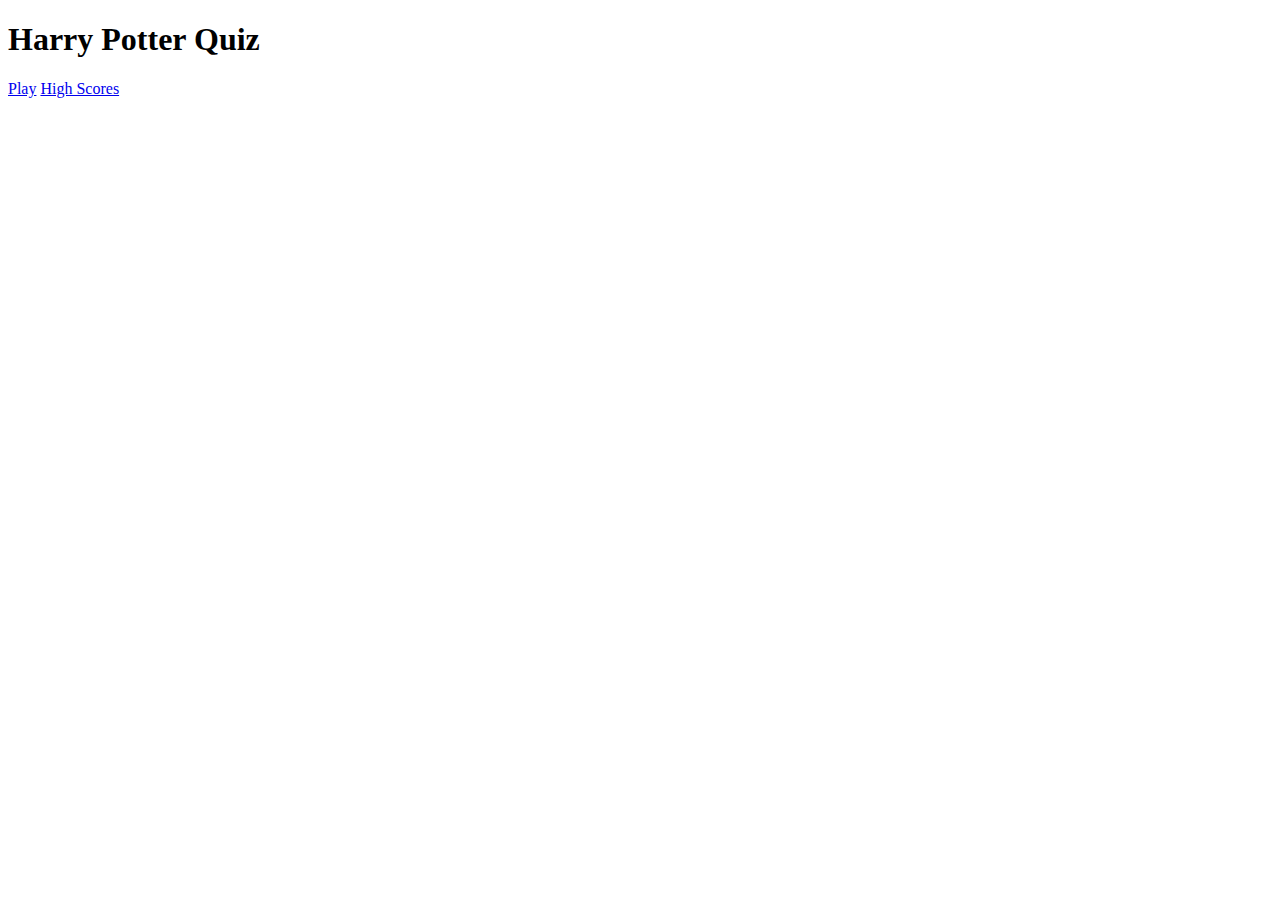
==== index.html @ 7a39ebea "Initial commit" ====
<!DOCTYPE html>
<html lang="en">
<head>
    <meta charset="UTF-8">
    <meta http-equiv="X-UA-Compatible" content="IE=edge">
    <meta name="viewport" content="width=device-width, initial-scale=1.0">

    <link rel="stylesheet" href="style.css">
    <title>Harry Potter Quiz</title>

</head>
<body>
    <div class="container">
        <div id="home" class="flex-center flex-column">
            <h1>Harry Potter Quiz</h1>
            <a class= "btn" href="/game.html">Play</a>
            <a class= "btn" href="/highscore.html">High Scores</a>
        </div>
    </div>
</body>
</html>
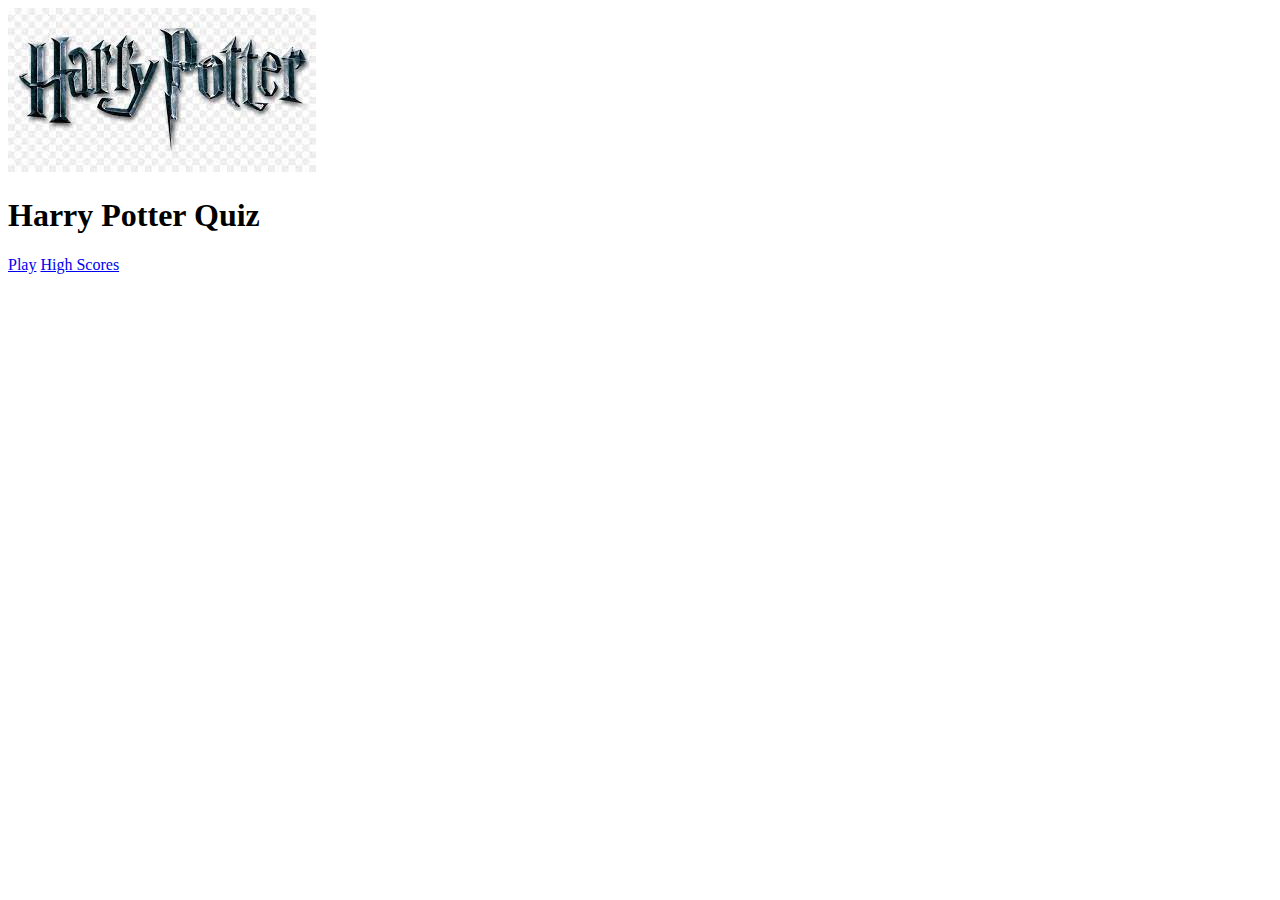
==== commit ce3e8bc4: "Add basic html structure to index.html" ====
--- a/index.html
+++ b/index.html
@@ -1,5 +1,6 @@
 <!DOCTYPE html>
 <html lang="en">
+
 <head>
     <meta charset="UTF-8">
     <meta http-equiv="X-UA-Compatible" content="IE=edge">
@@ -9,13 +10,20 @@
     <title>Harry Potter Quiz</title>
 
 </head>
+
 <body>
-    <div class="container">
-        <div id="home" class="flex-center flex-column">
+    <section class="game-container">
+        <div class="flex-column">
+            <!-- header & logo -->
+            <img class="logo" src="assets/images/hplogo.jpeg" alt="Harry Potter spelled out in Logo">
+            
+            <!-- link to game and high score -->
             <h1>Harry Potter Quiz</h1>
-            <a class= "btn" href="/game.html">Play</a>
-            <a class= "btn" href="/highscore.html">High Scores</a>
+            <a class="btn" href="game.html" aria-label="Play game">Play</a>
+            <a class="btn" href="highscore.html" aria-label="Go to high scores page">High Scores</a>
         </div>
-    </div>
+        </div>
+    </section>
 </body>
+
 </html>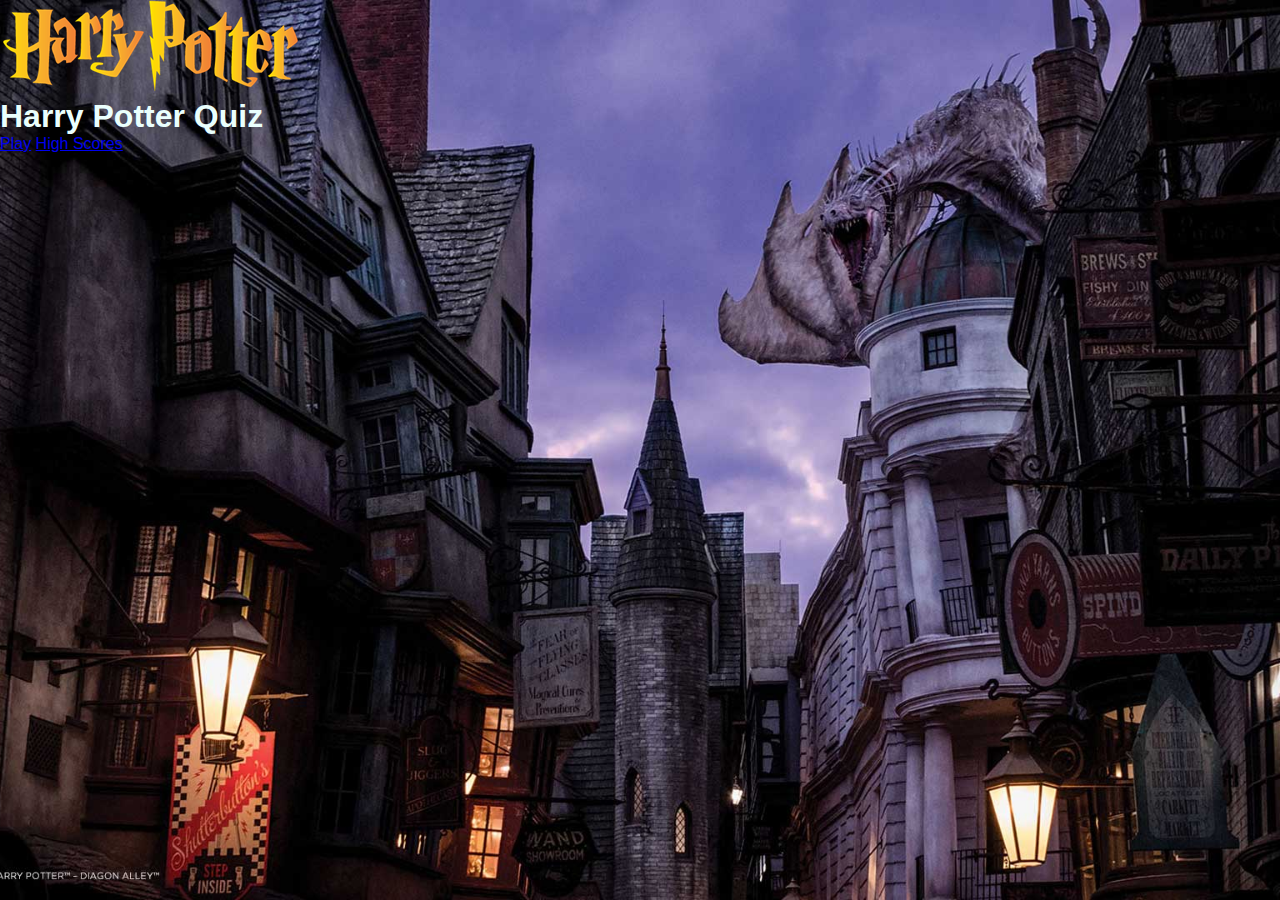
==== commit 9940b131: "Add basic html structure to game.html page" ====
--- a/index.html
+++ b/index.html
@@ -5,8 +5,9 @@
     <meta charset="UTF-8">
     <meta http-equiv="X-UA-Compatible" content="IE=edge">
     <meta name="viewport" content="width=device-width, initial-scale=1.0">
+    <meta name="Description" content="Interactive Harry Potter knowledge quiz game"/>
 
-    <link rel="stylesheet" href="style.css">
+    <link rel="stylesheet" href="assets/css/style.css">
     <title>Harry Potter Quiz</title>
 
 </head>
@@ -15,8 +16,8 @@
     <section class="game-container">
         <div class="flex-column">
             <!-- header & logo -->
-            <img class="logo" src="assets/images/hplogo.jpeg" alt="Harry Potter spelled out in Logo">
-            
+            <img class="logo" src="assets/images/hplogo1.png" alt="Harry Potter spelled out in Logo">
+
             <!-- link to game and high score -->
             <h1>Harry Potter Quiz</h1>
             <a class="btn" href="game.html" aria-label="Play game">Play</a>
--- a/assets/css/style.css
+++ b/assets/css/style.css
@@ -0,0 +1,13 @@
+*{
+    box-sizing: border-box;
+    margin: 0;
+    padding: 0;
+}
+
+body {
+    font-family: 'Roboto', sans-serif;
+    color: #eafffd;
+    background: url("../images/harrypotterbackground.jpeg") no-repeat center center fixed;
+    background-size: cover;
+}
+
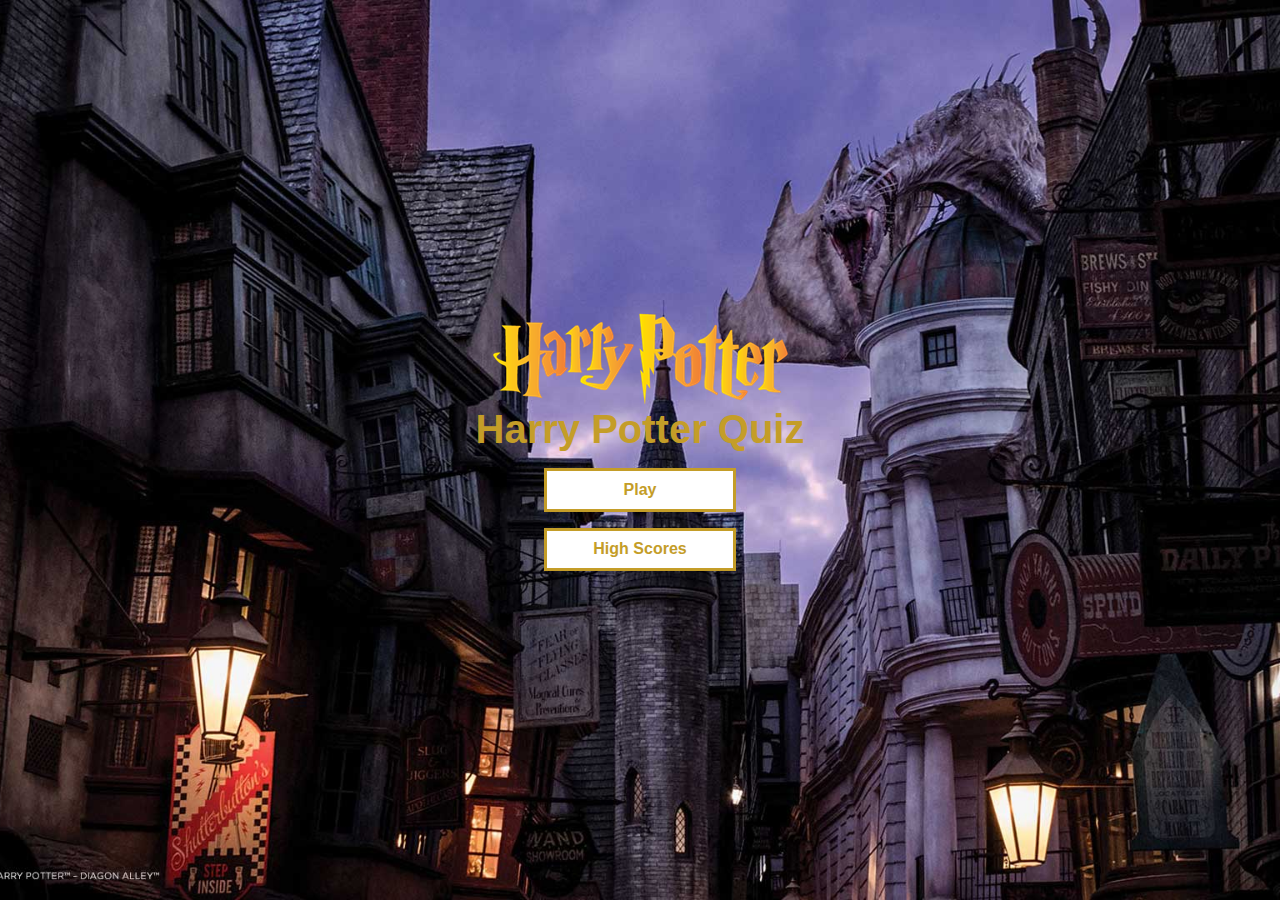
==== commit 6a6e2b37: "Added css styling to buttons, game play page, score bar, progress bar and media queries" ====
--- a/index.html
+++ b/index.html
@@ -21,7 +21,7 @@
             <!-- link to game and high score -->
             <h1>Harry Potter Quiz</h1>
             <a class="btn" href="game.html" aria-label="Play game">Play</a>
-            <a class="btn" href="highscore.html" aria-label="Go to high scores page">High Scores</a>
+            <a class="btn" href="highscores.html" aria-label="Go to high scores page">High Scores</a>
         </div>
         </div>
     </section>
--- a/assets/css/style.css
+++ b/assets/css/style.css
@@ -11,3 +11,211 @@
     background-size: cover;
 }
 
+h1 {
+    font-size: 2.5rem;
+    margin-bottom: 1rem;
+    color: #c49d28;
+}
+
+h2 {
+    margin-bottom: 1rem;
+    color: #c49d28;
+    text-align: center;
+}
+
+/* header and logo */
+
+header {
+    display: grid;
+}
+
+.logo {
+    align-self: center;
+}
+
+/* Game Layout */
+
+/* Game start page */
+
+body {
+    height: 100vh;
+    display: flex;
+    justify-content: center;
+}
+
+.game-container {
+    justify-content: center;
+    align-self: center;
+    padding: 2rem; 
+    display: flex;
+    width: 50rem;
+}
+
+#game {
+    width: 100%;
+}
+
+div > a {
+    display: grid;
+    justify-content: center;
+}
+
+.flex-column {
+    display: flex;
+    flex-direction: column;
+}
+
+/* buttons */
+
+.btn {
+    text-decoration: none;
+    color: #c49d28;
+    font-weight: 600;
+    border: 0.2rem solid #c49d28;
+    padding: 0.6rem;
+    background-color: white;
+    width: 12rem;
+    margin: auto auto 1rem;
+}
+
+.btn:hover {
+    cursor: pointer;
+    box-shadow: 0 0.4rem 1.4rem 0 rgba(196, 157, 40, 0.5);
+    transform: translateY(-0.1rem);
+    transition: transform 150ms;
+}
+
+.btn[disabled]:hover {
+    cursor: not-allowed;
+    box-shadow: none;
+    transform: none;
+}
+
+/* Game play page */
+
+.answer-choice {
+    display: flex;
+    margin-bottom: 0.8rem;
+    background-color: #eafffd;
+}
+
+.answer-choice:hover {
+    box-shadow: 0 0.4rem 1.4rem 0;
+    cursor: pointer;
+    transform: translateY(-0.1rem);
+    transition: transform 150ms;
+}
+
+.choice-prefix {
+    padding: 0.8rem 1.2rem;
+    background-color: #c49d28;
+    color: #ffffff;
+}
+
+.choice-text {
+    padding: 1rem;
+    width: 100%;
+}
+
+.correct {
+    background-color: #28a745;
+}
+
+.incorrect {
+    background-color: #dc3545;
+}
+
+/* Question number and Score area */
+
+#top-display {
+    display: flex;
+    justify-content: space-between;
+}
+
+.top-display-prefix {
+    text-align: center;
+    font-size: 1.5rem;
+}
+
+.top-display-main-text {
+    text-align: center;
+}
+
+#progressBar {
+    height: 2rem;
+    border: 0.3rem solid #c49d28;
+    margin-top: 0.5rem;
+}
+
+#progressBarFull {
+    height: 1.5rem;
+    background-color: #c49d28;
+    width: 0%;
+}
+
+/* End screen page */
+
+/* Forms */
+
+.align-center {
+    text-align: center;
+}
+
+.score-style {
+    font-size: 2.5rem;
+    margin-bottom: 1rem;
+    color: #c49d28;
+    font-weight: 600;
+}
+
+.submit-highscore {
+    width: 100%;
+    display: flex;
+    flex-direction: column;
+    align-items: center;
+}
+
+input {
+    margin-bottom: 1rem;
+    width: 12rem;
+    padding: 1rem;
+    border: none;
+    box-shadow: 0 0.1rem 1.4rem 0 rgba(196, 157, 40, 0.5);
+}
+
+input::placeholder {
+    color: #aaa;
+}
+
+/* High Scores Page */
+
+#highScoresList {
+    list-style: none;
+    padding-left: 0;
+    margin-bottom: 1.5rem;
+}
+
+.high-score {
+    font-size: 1.5rem;
+    margin-bottom: 0.5rem;
+}
+
+.high-score:hover {
+    transform: scale(1.025);
+    cursor: pointer;
+}
+
+/* Media Query small screen */
+
+@media screen and (max-width: 356px) {
+    h2 {
+        font-size: 1.25rem;
+    }
+
+    .hud-prefix {
+        font-size: 1.2rem;
+    }
+    h1 {
+        font-size: 2.3rem;
+    }
+}
